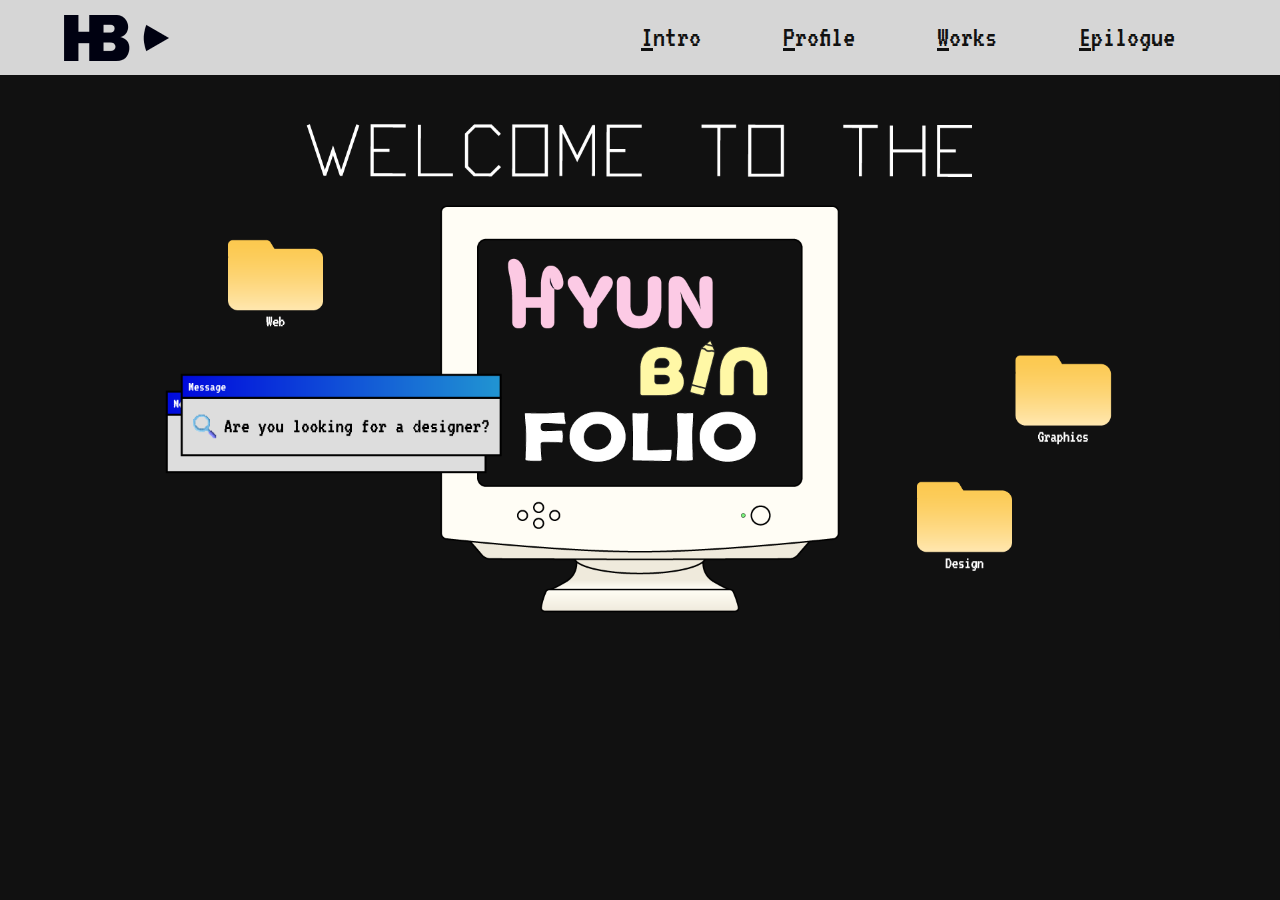
==== index.html @ ab3fcd79 "Add files via upload" ====
<!DOCTYPE html>
<html lang="ko">

<head>
    <meta charset="UTF-8">
    <meta name="viewport" content="width=device-width, initial-scale=1.0">
    <title>Lee Hyun-bin Portfolio</title>

    <!-- 파비콘 -->

    <!-- 부트스트랩 -->
    <link rel="stylesheet" href="https://cdn.jsdelivr.net/npm/bootstrap-icons@1.11.3/font/bootstrap-icons.min.css">

    <!-- 폰트 -->
    <link rel="preconnect" href="https://fonts.googleapis.com">
    <link rel="preconnect" href="https://fonts.gstatic.com" crossorigin>
    <link href="https://fonts.googleapis.com/css2?family=Noto+Sans+KR:wght@100..900&family=VT323&display=swap"
        rel="stylesheet">

    <!-- css -->
    <link rel="stylesheet" href="css/reset.css">
    <link rel="stylesheet" href="css/main.css">

    <!-- js -->
    <script src="js/jquery-3.7.1.min.js"></script>
    <script src="js/main.js"></script>

</head>

<body id="page-top" class="index">

    <header id="header">

        <div class="inner">

            <h1><a href="index.html"><img src="img/hb_logo.png" alt="로고"></a></h1>

            <nav>
                <ul class="gnb">
                    <li><a href="#page-top"><span>I</span>ntro</a></li>
                    <li><a href="#Profile"><span>P</span>rofile</a></li>
                    <li><a href="#Works"><span>W</span>orks</a></li>
                    <li><a href="#Epilogue"><span>E</span>pilogue</a></li>
                    <li class="mgnb_button"><i class="bi bi-list"></i></li>
                </ul>
            </nav>
        </div><!-- inner -->

        <div class="mgnb_wrap">
            <ul class="mgnb">
                <li><a href="#page-top"><span>I</span>ntro</a></li>
                <li><a href="#Profile"><span>P</span>rofile</a></li>
                <li><a href="#Works"><span>W</span>orks</a></li>
                <li><a href="#Epilogue"><span>E</span>pilogue</a></li>
            </ul>
        </div>



    </header>

    <div id="intro">
        <img src="img/intro.png" alt="인트로 이미지">
    </div>


</body>

</html>
---- css/main.css ----
@charset "utf-8";

body{font-family: 'VT323','Noto Sans KR', monospace; color: #fff; line-height: 1.5; font-size: 1.6rem; overflow-x: hidden; background: #111;}

/* header */
#header{ position: fixed; left: 0; top: 0; z-index: 2; width: 100%;  background:#d6d6d6;   }
#header .inner{display: flex; justify-content: space-between; align-items: center; position: relative;  padding: 0 5%; max-width: 100%; height: 75px; }

#header h1 img{display: block;}
#header .gnb {display: flex; z-index: 100;}
#header .gnb > li{position: relative;}
#header .gnb > li > a{display: block; padding: 7px 40px; color: #111; font-size: 3rem;border: 1px solid #d6d6d6; }

#header .gnb > li > a span{text-decoration: underline;}

#header .gnb > li > a:hover {background: #dedede; border-top: 1px solid #111; border-left: 1px solid #111; border-bottom: 1px solid #fff; border-right: 1px solid #fff;}


#header .gnb .mgnb_button {display: none; cursor: pointer; font-size: 3.5rem; margin-top: 5px; color: #111;}

/* mgnb */
#header .mgnb {padding: 13px 5%; border-top: 1px solid #111;}

#header .mgnb li a {display: block; color: #111; padding: 3px 15px; font-size: 2.5rem; border: 1px solid #d6d6d6;}

#header .mgnb li a span{text-decoration: underline;}

#header .mgnb li a:hover{background: #dedede; border-top: 1px solid #111; border-left: 1px solid #111; border-bottom: 1px solid #fff; border-right: 1px solid #fff;}
/* intro */
#intro img {width: 100%; display: block; padding-top: 75px;}


@media(max-width:768px){
    #header .inner{height: 55px;}
    #header h1 img{width: 70%;}
    #header .gnb > .mgnb_button {display: block;}
    #header .gnb li:not(.mgnb_button) {display: none;}



    #intro img { padding-top: 55px;}
 }
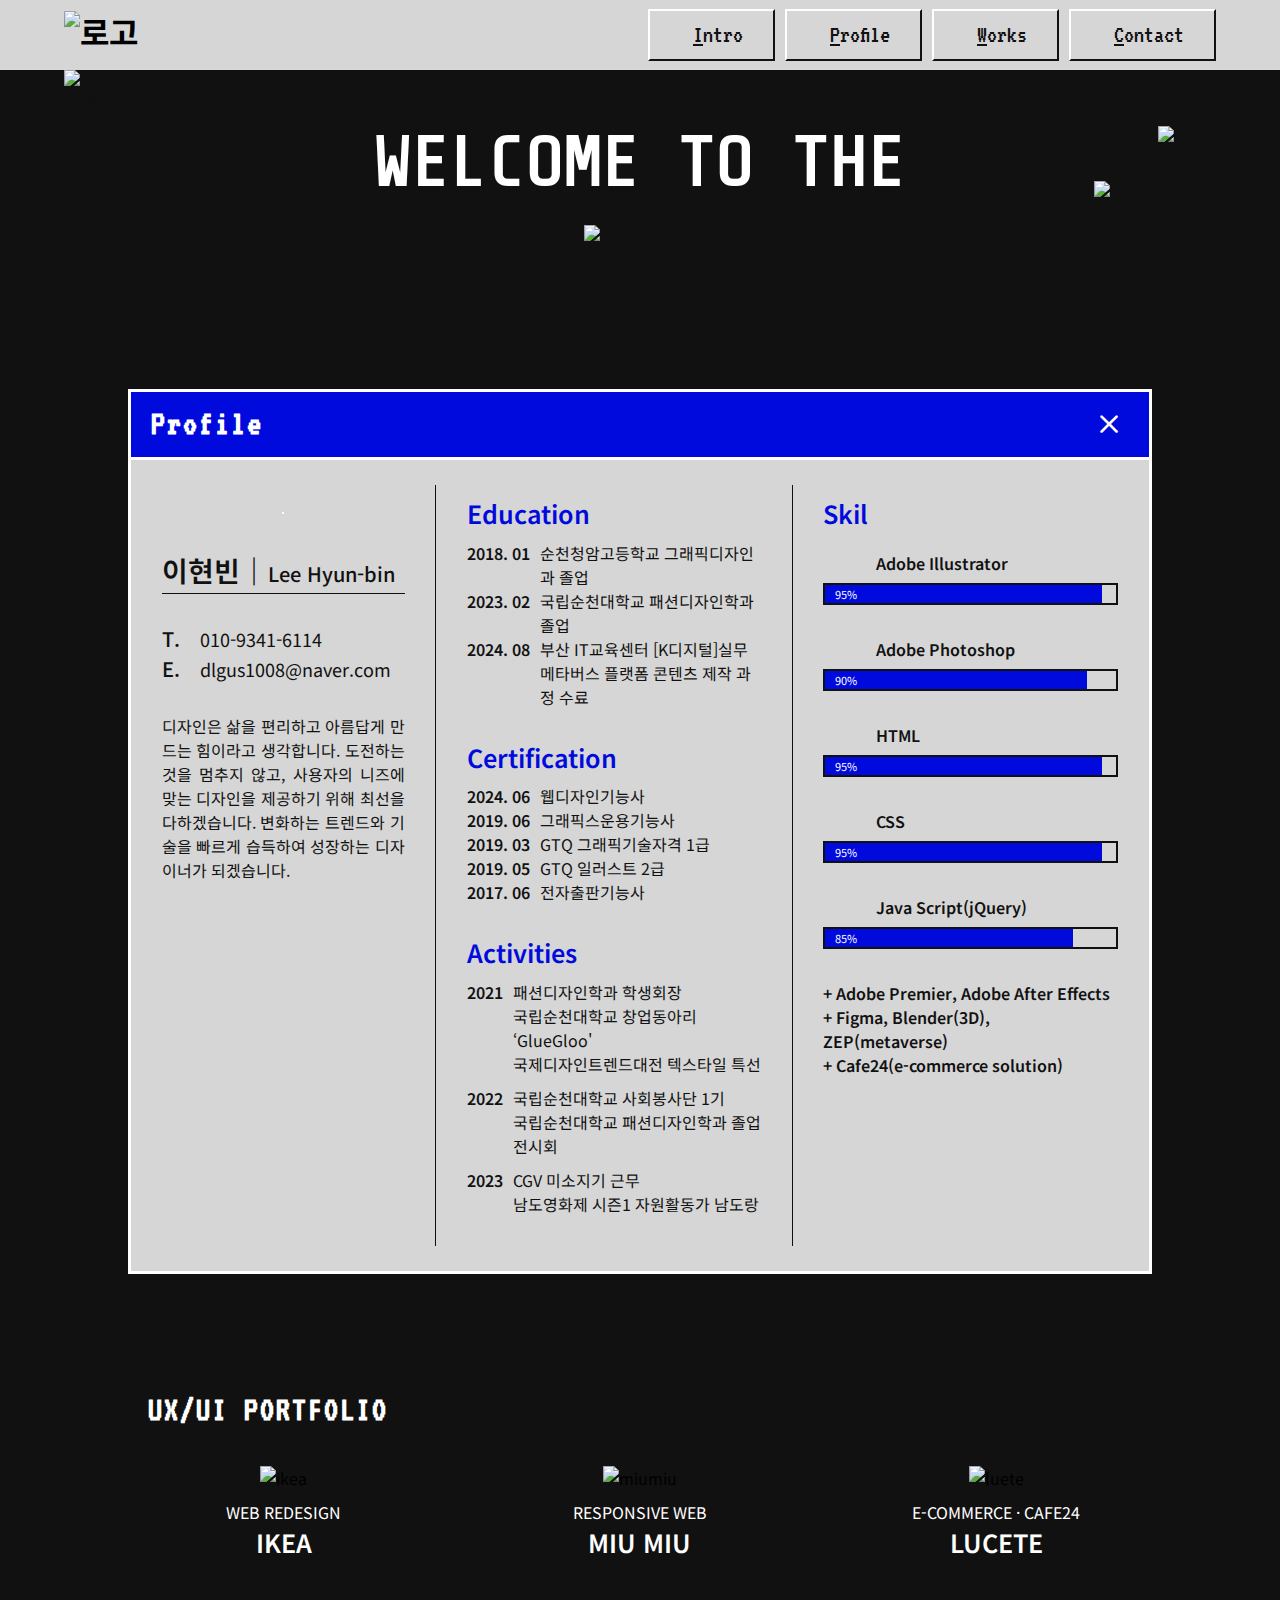
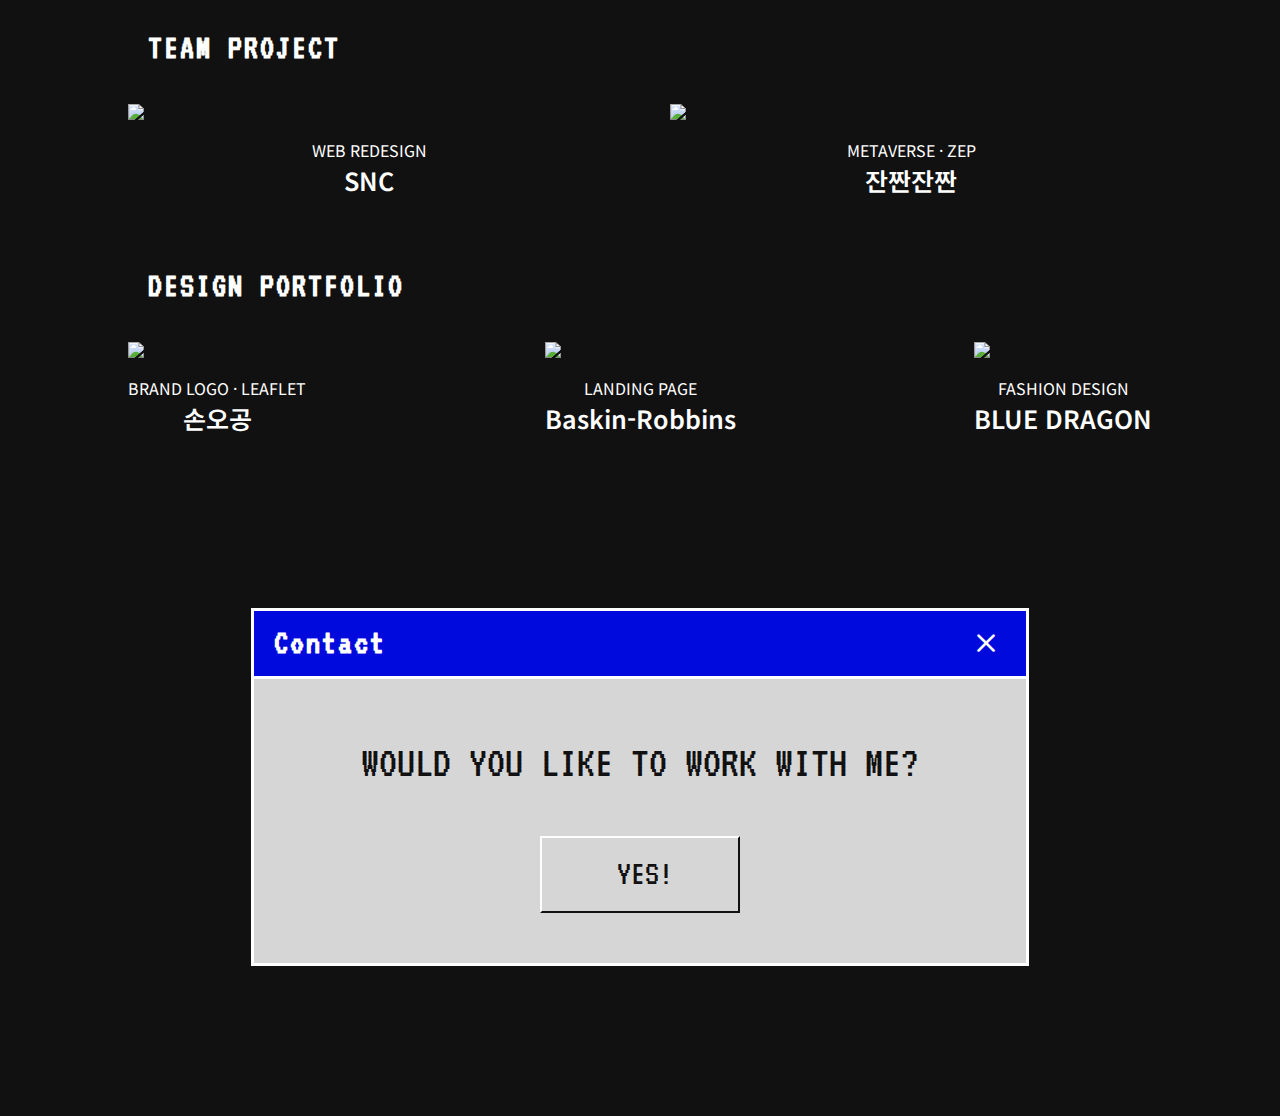
==== commit d78a3d4e: "Add files via upload" ====
--- a/index.html
+++ b/index.html
@@ -6,7 +6,9 @@
     <meta name="viewport" content="width=device-width, initial-scale=1.0">
     <title>Lee Hyun-bin Portfolio</title>
 
+
     <!-- 파비콘 -->
+    <link rel="shortcut icon" href="img/favicon.ico" type="image/x-icon">
 
     <!-- 부트스트랩 -->
     <link rel="stylesheet" href="https://cdn.jsdelivr.net/npm/bootstrap-icons@1.11.3/font/bootstrap-icons.min.css">
@@ -16,6 +18,13 @@
     <link rel="preconnect" href="https://fonts.gstatic.com" crossorigin>
     <link href="https://fonts.googleapis.com/css2?family=Noto+Sans+KR:wght@100..900&family=VT323&display=swap"
         rel="stylesheet">
+    <link rel="preconnect" href="https://fonts.googleapis.com">
+    <link rel="preconnect" href="https://fonts.gstatic.com" crossorigin>
+    <link href="https://fonts.googleapis.com/css2?family=Share+Tech+Mono&display=swap" rel="stylesheet">
+
+    <!-- aos -->
+    <link rel="stylesheet" href="https://unpkg.com/aos@next/dist/aos.css">
+
 
     <!-- css -->
     <link rel="stylesheet" href="css/reset.css">
@@ -31,16 +40,16 @@
 
     <header id="header">
 
-        <div class="inner">
+        <div class="header_inner">
 
             <h1><a href="index.html"><img src="img/hb_logo.png" alt="로고"></a></h1>
 
             <nav>
                 <ul class="gnb">
-                    <li><a href="#page-top"><span>I</span>ntro</a></li>
-                    <li><a href="#Profile"><span>P</span>rofile</a></li>
-                    <li><a href="#Works"><span>W</span>orks</a></li>
-                    <li><a href="#Epilogue"><span>E</span>pilogue</a></li>
+                    <li><a href="#page-top"><img src="img/intro_icon.png" alt=""><span>I</span>ntro</a></li>
+                    <li><a href="#profile"><img src="img/profile_icon.png" alt=""><span>P</span>rofile</a></li>
+                    <li><a href="#works"><img src="img/work_icon.png" alt=""><span>W</span>orks</a></li>
+                    <li><a href="#epilogue"><img src="img/epilogue_icon.png" alt=""><span>C</span>ontact</a></li>
                     <li class="mgnb_button"><i class="bi bi-list"></i></li>
                 </ul>
             </nav>
@@ -48,22 +57,559 @@
 
         <div class="mgnb_wrap">
             <ul class="mgnb">
-                <li><a href="#page-top"><span>I</span>ntro</a></li>
-                <li><a href="#Profile"><span>P</span>rofile</a></li>
-                <li><a href="#Works"><span>W</span>orks</a></li>
-                <li><a href="#Epilogue"><span>E</span>pilogue</a></li>
+                <li><a href="#page-top"><img src="img/intro_icon.png" alt=""><span>I</span>ntro</a></li>
+                <li><a href="#profile"><img src="img/profile_icon.png" alt=""><span>P</span>rofile</a></li>
+                <li><a href="#works"><img src="img/work_icon.png" alt=""><span>W</span>orks</a></li>
+                <li><a href="#epilogue"><img src="img/epilogue_icon.png" alt=""><span>C</span>ontact</a></li>
             </ul>
         </div>
 
 
 
     </header>
-
-    <div id="intro">
-        <img src="img/intro.png" alt="인트로 이미지">
-    </div>
-
-
+    <main id="main">
+
+
+        <section id="intro">
+            <h2 data-aos="fade-zoom-in" data-aos-easing="ease-in-out" data-aos-delay="400" data-aos-duration="2000">
+                WELCOME TO THE</h2>
+
+            <div class="folder1">
+                <img src="img/folder1.png" alt="folder1">
+            </div>
+
+            <div class="folder2">
+                <img src="img/folder2.png" alt="folder2">
+            </div>
+
+            <div class="folder3">
+                <img src="img/folder3.png" alt="folder3">
+            </div>
+
+
+
+            <div class="computer_wrap">
+                <img src="img/intro.png" alt="인트로 이미지" class="computer">
+
+                <div class="message">
+                    <img src="img/message.png" alt="">
+                    <p class="message_txt"></p>
+                </div>
+
+            </div><br>
+
+            <div class="message2">
+                <img src="img/message2.png" alt="">
+
+                <p class="message2_txt"></p>
+            </div>
+
+        </section><!-- intro -->
+
+
+        <section id="profile">
+
+            <div class="inner">
+
+                <div class="profile_tit">
+                    <h3>Profile</h3>
+                    <p><i class="bi bi-x"></i></p>
+                </div><!-- profile_tit -->
+
+
+                <div class="profile_txt">
+                    <div class="txt1">
+                        <div class="me">
+                            <img src="img/me.png" alt="">
+                        </div>
+
+                        <p class="name">이현빈｜<span>Lee Hyun-bin</span></p>
+
+                        <dl>
+                            <dt>T.</dt>
+                            <dd>010-9341-6114</dd>
+                        </dl>
+                        <dl>
+                            <dt>E.</dt>
+                            <dd>dlgus1008@naver.com</dd>
+                        </dl>
+
+                        <p class="plan">
+                            디자인은 삶을 편리하고 아름답게 만드는 힘이라고 생각합니다.
+
+                            도전하는 것을 멈추지 않고, 사용자의 니즈에 맞는 디자인을 제공하기 위해 최선을 다하겠습니다.
+
+                            변화하는 트렌드와 기술을 빠르게 습득하여 성장하는 디자이너가 되겠습니다.
+
+                        </p>
+                    </div><!-- txt1 -->
+
+
+                    <div class="txt2">
+
+                        <h4>Education</h4>
+                        <ul>
+                            <li>
+                                <dl>
+                                    <dt>2018. 01</dt>
+                                    <dd>순천청암고등학교 그래픽디자인과 졸업</dd>
+                                </dl>
+                            </li>
+
+                            <li>
+                                <dl>
+                                    <dt>2023. 02</dt>
+                                    <dd>국립순천대학교 패션디자인학과 졸업</dd>
+                                </dl>
+                            </li>
+
+                            <li>
+                                <dl>
+                                    <dt>2024. 08</dt>
+                                    <dd>부산 IT교육센터 [K디지털]실무 메타버스 플랫폼
+                                        콘텐츠 제작 과정 수료</dd>
+                                </dl>
+                            </li>
+
+
+                        </ul>
+
+
+                        <h4>Certification</h4>
+                        <ul>
+
+                            <li>
+                                <dl>
+                                    <dt>2024. 06</dt>
+                                    <dd>웹디자인기능사</dd>
+                                </dl>
+                            </li>
+
+                            <li>
+                                <dl>
+                                    <dt>2019. 06</dt>
+                                    <dd>그래픽스운용기능사</dd>
+                                </dl>
+                            </li>
+
+                            <li>
+                                <dl>
+                                    <dt>2019. 03</dt>
+                                    <dd>GTQ 그래픽기술자격 1급</dd>
+                                </dl>
+                            </li>
+
+                            <li>
+                                <dl>
+                                    <dt>2019. 05</dt>
+                                    <dd>GTQ 일러스트 2급</dd>
+                                </dl>
+                            </li>
+
+                            <li>
+                                <dl>
+                                    <dt>2017. 06</dt>
+                                    <dd>전자출판기능사</dd>
+                                </dl>
+                            </li>
+                        </ul>
+
+
+
+                        <h4>Activities</h4>
+                        <ul class="activities">
+                            <li>
+                                <dl>
+                                    <dt>2021</dt>
+                                    <dd>패션디자인학과 학생회장<br>
+                                        국립순천대학교 창업동아리 ‘GlueGloo'<br>
+                                        국제디자인트렌드대전 텍스타일 특선</dd>
+                                </dl>
+                            </li>
+                            <li>
+                                <dl>
+                                    <dt>2022</dt>
+                                    <dd>국립순천대학교 사회봉사단 1기<br>
+                                        국립순천대학교 패션디자인학과 졸업전시회</dd>
+                                </dl>
+                            </li>
+
+                            <li>
+                                <dl>
+                                    <dt>2023</dt>
+                                    <dd>CGV 미소지기 근무<br>
+                                        남도영화제 시즌1 자원활동가 남도랑</dd>
+                                </dl>
+                            </li>
+                        </ul>
+
+
+
+                    </div><!-- txt2 -->
+
+
+
+                    <div class="txt3">
+                        <div class="line"></div>
+                        <h4>Skil</h4>
+
+                        <ul class="skil_list">
+                            <li>
+                                <div class="skil_img"><img src="img/ai.png" alt=""></div>
+                                <p class="skil_name2">Adobe Illustrator</p>
+                                <div class="skil_txt">
+                                    <p class="skil_name">Adobe Illustrator</p>
+                                    <div class="skilbar">
+                                        <div class="ai"></div>
+                                        <p class="percent">95%</p>
+                                    </div>
+                                </div>
+                            </li>
+
+                            <li>
+                                <div class="skil_img"><img src="img/ps.png" alt=""></div>
+                                <p class="skil_name2">Adobe Photoshop</p>
+                                <div class="skil_txt">
+                                    <p class="skil_name">Adobe Photoshop</p>
+                                    <div class="skilbar">
+                                        <div class="ps"></div>
+                                        <p class="percent">90%</p>
+                                    </div>
+                                </div>
+                            </li>
+
+                            <li>
+                                <div class="skil_img"><img src="img/html.png" alt=""></div>
+                                <p class="skil_name2">HTML</p>
+                                <div class="skil_txt">
+                                    <p class="skil_name">HTML</p>
+                                    <div class="skilbar">
+                                        <div class="html"></div>
+                                        <p class="percent">95%</p>
+                                    </div>
+                                </div>
+                            </li>
+
+                            <li>
+                                <div class="skil_img"><img src="img/css.png" alt=""></div>
+                                <p class="skil_name2">CSS</p>
+                                <div class="skil_txt">
+                                    <p class="skil_name">CSS</p>
+                                    <div class="skilbar">
+                                        <div class="html"></div>
+                                        <p class="percent">95%</p>
+                                    </div>
+                                </div>
+                            </li>
+
+
+                            <li>
+                                <div class="skil_img"><img src="img/js.png" alt=""></div>
+                                <p class="skil_name2">Java Script(jQuery)</p>
+                                <div class="skil_txt">
+                                    <p class="skil_name">Java Script(jQuery)</p>
+                                    <div class="skilbar">
+                                        <div class="js"></div>
+                                        <p class="percent">85%</p>
+                                    </div>
+                                </div>
+                            </li>
+
+
+                            <li>
+                                <p class="plus">
+                                    <span>Adobe Illustrator, Adobe Photoshop,<br>
+                                        HTML, CSS, Java Script(jQuery)<br> <br></span>
+                                    + Adobe Premier, Adobe After Effects<br>
+                                    + Figma, Blender(3D), ZEP(metaverse)<br>
+                                    + Cafe24(e-commerce solution)
+                                </p>
+                            </li>
+                        </ul>
+
+
+                    </div><!-- txt3 -->
+
+                </div><!-- profile_txt -->
+
+            </div><!-- inner -->
+        </section><!-- profile -->
+
+
+        <section id="works">
+            <div class="inner">
+
+                <div class="uxui">
+                    <h3>UX/UI PORTFOLIO</h3>
+
+                    <ul class="uxui_list">
+                        <li>
+                            <a href="project/1_ikea.html" target="_blank">
+                                <div class="uxui_img">
+                                    <img src="img/ikea.png" alt="ikea">
+                                    <img src="img/portfolio_folder.png" alt="">
+                                </div>
+                                <dl>
+                                    <dt>WEB REDESIGN</dt>
+                                    <dd>IKEA</dd>
+                                </dl>
+
+                            </a>
+                        </li>
+
+                        <li>
+                            <a href="project/2_miumiu.html" target="_blank">
+                                <div class="uxui_img">
+                                    <img src="img/miu.png" alt="miumiu">
+                                    <img src="img/portfolio_folder.png" alt="">
+                                </div>
+                                <dl>
+                                    <dt>RESPONSIVE WEB</dt>
+                                    <dd>MIU MIU</dd>
+                                </dl>
+                            </a>
+                        </li>
+
+                        <li>
+                            <a href="project/3_lucete.html" target="_blank">
+                                <div class="uxui_img">
+                                    <img src="img/lucete.jpg" alt="luete">
+                                    <img src="img/portfolio_folder.png" alt="">
+                                </div>
+                                <dl>
+                                    <dt>E-COMMERCE · CAFE24</dt>
+                                    <dd>LUCETE</dd>
+                                </dl>
+                            </a>
+                        </li>
+                    </ul>
+                </div><!-- uxui -->
+
+
+                <div class="team">
+                    <h3>TEAM PROJECT</h3>
+
+                    <ul class="team_list">
+                        <li>
+
+                            <div class="team_click">
+                                <div class="team_img">
+                                    <img src="img/snc.png" alt="snc">
+                                </div>
+
+                                <div class="more_buttom">
+                                    <div class="report">
+                                        <a href="https://drive.google.com/file/d/1PEjpzj7XJBmrMvC-k7YLh_6dAgt8XU5F/view?usp=sharing"
+                                            target="_blank">
+                                            <img src="img/report_icon.png" alt="">
+                                            <p>REPORT</p>
+                                        </a>
+                                    </div>
+
+                                    <div class="web_go">
+                                        <a href="https://lee-hyunbin.github.io/SNC/" target="_blank">
+                                            <img src="img/web_icon.png" alt="">
+                                            <p>WEB</p>
+                                        </a>
+                                    </div>
+                                </div>
+                            </div>
+
+                            <dl>
+                                <dt>WEB REDESIGN</dt>
+                                <dd>SNC</dd>
+                            </dl>
+                        </li>
+
+                        <li>
+
+                            <div class="team_click">
+                                <div class="team_img">
+                                    <img src="img/janjjan.png" alt="snc">
+                                </div>
+
+                                <div class="more_buttom">
+                                    <div class="report">
+                                        <a href="https://drive.google.com/file/d/1YO70VsbnQeE2rVAqH4bygRv4UjJDYW0b/view?usp=sharing"
+                                            target="_blank">
+                                            <img src="img/report_icon.png" alt="">
+                                            <p>REPORT</p>
+                                        </a>
+                                    </div>
+
+                                    <div class="web_go">
+                                        <a href="https://zep.us/play/2p7WP5" target="_blank">
+                                            <img src="img/web_icon.png" alt="">
+                                            <p>ZEB</p>
+                                        </a>
+                                    </div>
+                                </div>
+                            </div>
+                            <dl>
+                                <dt>METAVERSE · ZEP</dt>
+                                <dd>잔짠잔짠</dd>
+                            </dl>
+                        </li>
+                    </ul>
+
+                </div><!-- team -->
+
+
+                <div class="design">
+                    <h3>DESIGN PORTFOLIO</h3>
+
+                    <ul class="design_list">
+                        <li class="design_son">
+                            <div class="design_img">
+                                <img src="img/son.png" alt="son">
+                            </div>
+                            <dl>
+                                <dt>BRAND LOGO · LEAFLET</dt>
+                                <dd>손오공</dd>
+                            </dl>
+                        </li>
+
+                        <li class="design_br">
+                            <div class="design_img">
+                                <img src="img/br.png" alt="BR">
+                            </div>
+                            <dl>
+                                <dt>LANDING PAGE</dt>
+                                <dd>Baskin-Robbins</dd>
+                            </dl>
+                        </li>
+
+                        <li class="design_dragon">
+                            <div class="design_img">
+                                <img src="img/dragon.png" alt="dragon">
+                            </div>
+                            <dl>
+                                <dt>FASHION DESIGN</dt>
+                                <dd>BLUE DRAGON</dd>
+                            </dl>
+                        </li>
+                    </ul>
+
+                </div><!-- design -->
+
+            </div><!-- inner -->
+        </section><!-- works -->
+
+        <section id="epilogue">
+            <div class="inner">
+
+
+                <div class="epilogue_tit">
+                    <h3>Contact</h3>
+                    <p><i class="bi bi-x"></i></p>
+                </div><!-- epilogue_tit -->
+
+                <div class="epilogue_txt">
+                    <p>WOULD YOU LIKE TO WORK WITH ME?</p>
+
+                    <div class="button">
+                        <img src="img/smile_icon.png" alt="">
+                        <p>YES!</p>
+                    </div>
+                </div>
+
+
+                <div class="contact_tit">
+                    <h3>Contact</h3>
+                    <p><i class="bi bi-x"></i></p>
+                </div>
+
+                <div class="contact_txt">
+                    <p>I’LL BE WAITING FOR YOUR GREAT NEWS!</p>
+
+                    <div class="contact_list">
+                        <div class="call">
+                            <img src="img/call_icon.png" alt="">
+                            <p>010.9341.6114</p>
+                        </div>
+
+                        <div class="email">
+                            <img src="img/letter_icon.png" alt="">
+                            <p>dlgus1008@naver.com</p>
+                        </div>
+                    </div>
+
+
+
+                </div><!-- inner -->
+        </section><!-- epilogue -->
+
+
+
+        <!-- modal -->
+
+        <div class="modal modal_son">
+            <div class="close_button">
+                <i class="bi bi-x"></i>
+                <p>close</p>
+            </div>
+
+            <div class="modal_content">
+                <img src="img/son_guide.jpg" alt="손오공 가이드">
+            </div>
+
+            <div class="close_button">
+                <i class="bi bi-x"></i>
+                <p>close</p>
+            </div>
+        </div><!-- modal_son -->
+
+
+        <div class="modal modal_br">
+            <div class="close_button">
+                <i class="bi bi-x"></i>
+                <p>close</p>
+            </div>
+
+            <div class="modal_content">
+                <img src="img/br_landing.jpg" alt="배스킨라빈스 랜딩페이지">
+            </div>
+
+            <div class="close_button">
+                <i class="bi bi-x"></i>
+                <p>close</p>
+            </div>
+        </div><!-- modal_br -->
+
+        <div class="modal modal_dragon">
+            <div class="close_button">
+                <i class="bi bi-x"></i>
+                <p>close</p>
+            </div>
+
+            <div class="modal_content">
+                <img src="img/dragon_guide.png" alt="블루드래곤">
+            </div>
+
+            <div class="close_button">
+                <i class="bi bi-x"></i>
+                <p>close</p>
+            </div>
+        </div><!-- modal_dragon -->
+
+
+
+
+    </main>
+
+
+
+
+
+
+
+
+
+    <!-- aos -->
+    <script src="https://unpkg.com/aos@next/dist/aos.js"></script>
+    <script>
+        AOS.init();
+    </script>
 </body>
 
 </html>--- a/css/main.css
+++ b/css/main.css
@@ -1,42 +1,484 @@
 @charset "utf-8";
 
-body{font-family: 'VT323','Noto Sans KR', monospace; color: #fff; line-height: 1.5; font-size: 1.6rem; overflow-x: hidden; background: #111;}
+body{font-family: 'VT323','Noto Sans KR','Share Tech Mono', monospace; color: #111; line-height: 1.5; font-size: 1.6rem; overflow-x: hidden; background: #111;  cursor: url('../img/cusor.png'), auto; cursor:  url('../img/cusor.png'), auto;}
+
+body.modal-open {overflow: hidden;}
+
+a, #works .team_list li, #works .design_list li, .button, .close_button {
+  cursor:  url('../img/pointer.png'), pointer;
+}
+@media(max-width:768px){
+  body{cursor: auto;}
+  a, #works .team_list li, #works .design_list li, .button, .close_button {
+    cursor:  pointer;
+  }
+}
+
 
 /* header */
 #header{ position: fixed; left: 0; top: 0; z-index: 2; width: 100%;  background:#d6d6d6;   }
-#header .inner{display: flex; justify-content: space-between; align-items: center; position: relative;  padding: 0 5%; max-width: 100%; height: 75px; }
+#header .header_inner{display: flex; justify-content: space-between; align-items: center; position: relative;  padding: 0 5%; max-width: 100%; height: 70px; }
 
 #header h1 img{display: block;}
-#header .gnb {display: flex; z-index: 100;}
+#header .gnb {display: flex; gap: 10px; z-index: 100;}
 #header .gnb > li{position: relative;}
-#header .gnb > li > a{display: block; padding: 7px 40px; color: #111; font-size: 3rem;border: 1px solid #d6d6d6; }
+#header .gnb > li > a{display: block; padding: 5px 30px; color: #111; font-size: 2.5rem;border-bottom: 2px solid #111; border-right: 2px solid #111; border-top: 2px solid #fff; border-left: 2px solid #fff; display: flex; align-items: center; transition: all 0.5s;}
+
+#header .gnb > li > a img{padding-right: 13px;}
 
 #header .gnb > li > a span{text-decoration: underline;}
 
-#header .gnb > li > a:hover {background: #dedede; border-top: 1px solid #111; border-left: 1px solid #111; border-bottom: 1px solid #fff; border-right: 1px solid #fff;}
-
-
-#header .gnb .mgnb_button {display: none; cursor: pointer; font-size: 3.5rem; margin-top: 5px; color: #111;}
+#header .gnb > li > a:hover {background: #dedede; border-top: 2px solid #111; border-left: 2px solid #111; border-bottom: 2px solid #fff; border-right: 2px solid #fff;}
+
+
+#header .gnb .mgnb_button {display: none; font-size: 3.5rem; margin-top: 5px; color: #111; cursor: pointer;}
 
 /* mgnb */
-#header .mgnb {padding: 13px 5%; border-top: 1px solid #111;}
-
-#header .mgnb li a {display: block; color: #111; padding: 3px 15px; font-size: 2.5rem; border: 1px solid #d6d6d6;}
-
+#header .mgnb_wrap{display: none;}
+#header .mgnb {padding: 10px 5%; border-top: 1px solid #111; }
+#header .mgnb li{margin: 8px 0;}
+#header .mgnb li a {display: block; color: #111; padding: 8px 15px; font-size: 2.5rem; border-bottom: 2px solid #111; border-right: 2px solid #111; border-top: 2px solid #fff; border-left: 2px solid #fff;  display: flex; align-items: center; transition: all 0.5s;}
+#header .mgnb  li  a img{padding-right: 15px;}
 #header .mgnb li a span{text-decoration: underline;}
 
-#header .mgnb li a:hover{background: #dedede; border-top: 1px solid #111; border-left: 1px solid #111; border-bottom: 1px solid #fff; border-right: 1px solid #fff;}
+#header .mgnb li a:hover{background: #dedede; border-top: 2px solid #111; border-left:  2px solid #111; border-bottom:  2px solid #fff; border-right:  2px solid #fff;}
+
+
 /* intro */
-#intro img {width: 100%; display: block; padding-top: 75px;}
-
+#intro{padding: 70px 0 30px; text-align: center; position: relative; }
+#intro h2 {font-size: 7rem; font-family: 'Share Tech Mono'; padding: 40px 0 10px; color: #fff;}
+
+
+
+@keyframes jump {
+    0% {
+        transform: translateY(0px);
+      }
+      50% {
+        transform: translateY(15px);
+      }
+      100% {
+        transform: translateY(0px);}
+}
+
+#intro .folder1{ position: absolute; top: 25%; left: 8%;  animation: jump 2s infinite  ease-in-out;}
+#intro .folder1 img {display: block; width: 100%; }
+
+#intro .folder2{ position: absolute; top: 45%; right: 8%; animation: jump 2s 0.5s infinite  ease-in-out;}
+#intro .folder2 img {display: block; width: 100%; }
+
+#intro .folder3{ position: absolute; top:65%; right: 15%; animation: jump 2s 0.5s infinite  ease-in-out;}
+#intro .folder3 img {display: block; width: 100%; }
+
+
+#intro .computer_wrap{position: relative; display: inline-block;}
+#intro .computer{ max-width: 100%; }
+#intro .message{ position: absolute; top:35%; left: -70%;}
+#intro .message img {display: block; width: 100%; }
+
+#intro .message_txt{position: absolute; top: 60px; left: 110px; color: #111; font-size: 3rem; }
+
+#intro .message2{ position:relative;  display:none; padding: 35px 0 0; }
+#intro .message2 img { max-width: 100%; width: 90%;}
+
+#intro .message2_txt{position: absolute; top:90px; left: 110px; color: #111; font-size: 2.8rem; }
+
+
+@media(max-width:1500px){
+  #intro .message{ left: -60%;}
+  #intro .message img { width: 90%; }
+  #intro .message_txt{ top: 54px; left: 100px;  font-size: 2.8rem; }
+}
+
+@media(max-width:1400px){
+  #intro .message{  left: -55%;}
+  #intro .message img { width: 85%; }
+  #intro .message_txt{  font-size: 2.5rem; }
+
+
+  #intro .folder1 img, #intro .folder2 img,#intro .folder3 img{width: 90%;}
+  #intro .folder1{ left: 5%; }
+  #intro .folder2{ right: 5%; }
+  #intro .folder3{ right: 10%; }
+
+}
+@media(max-width:1300px){
+  #intro .message{  left: -48%;}
+  #intro .message img { width: 78%; }
+  #intro .message_txt{ top: 50px; left: 80px;  }
+}
+
+@media(max-width:1200px){
+   #header .header_inner{padding: 0 3%;}
+   #header .gnb {gap: 5px;}
+   #header .gnb > li > a{padding: 5px 15px;}
+
+
+   #intro h2{font-size: 6rem; padding: 25px 0 10px;}
+
+   #intro .folder1 img, #intro .folder2 img,#intro .folder3 img{width: 80%;}
+   #intro .folder1{ left: 3%; }
+   #intro .folder2,   #intro .folder3{ right: 1%; }
+
+   #intro .message{display: none;}
+   #intro .message2{display: inline-block;}
+
+ }
+
+ @media(max-width:950px){
+    #intro .folder1,#intro .folder2, #intro .folder3 { display: none;}
+ 
+  }
 
 @media(max-width:768px){
-    #header .inner{height: 55px;}
+    #header .header_inner{height: 55px;}
     #header h1 img{width: 70%;}
     #header .gnb > .mgnb_button {display: block;}
     #header .gnb li:not(.mgnb_button) {display: none;}
 
-
-
-    #intro img { padding-top: 55px;}
- }+    #header .mgnb_wrap{display: block;}
+    #intro{padding-top: 55px;}
+    #intro h2{font-size: 4.5rem; padding: 20px 0 10px;}
+    #intro  .computer{ padding: 0 60px;}
+
+
+    #intro .message2{  padding: 30px 0 0; }
+#intro .message2 img { width: 80%;}
+
+#intro .message2_txt{ top:56%; left: 25%; color: #111; font-size: 2rem; }
+     }
+
+
+
+
+section:not(#intro) {padding-top: 110px;}
+section .inner{padding: 0 10%;}
+h3{color: #fff;font-size: 3.5rem; letter-spacing: 2px; padding-left: 20px; }
+@media(max-width:1200px){
+
+  section:not(#intro) {padding:70px 0 0 ;}
+  section .inner{padding: 0 6%;}
+  h3{font-size: 3.3rem;}
+}
+@media(max-width:768px){
+
+  section:not(#intro) {padding:40px 0 0 ;}
+ h3{font-size: 3rem;}
+}
+
+
+     /* profile */
+  
+     #profile .profile_tit{background: #000ADD; border: 3px solid #fff; color: #fff; display: flex; justify-content: space-between; align-items: center; }
+
+     
+     #profile .profile_tit p{font-size: 4rem; margin-top: 5px; padding-right: 20px;}
+
+
+     #profile .profile_txt{background: #d6d6d6; border: 3px solid #fff; border-top: none; font-family: 'Noto Sans KR';  display: flex;  padding: 25px 0;  flex-wrap: wrap;} 
+
+     #profile .profile_txt .txt1, #profile .profile_txt .txt2, #profile .profile_txt .txt3{width: calc(100% / 3); padding: 10px 3% 0;}
+
+     /* txt1 */
+     #profile .profile_txt .txt1, .txt2 {border-right: 1px solid #111;}
+     #profile .profile_txt .txt1 .me{ text-align: center;}
+     #profile .profile_txt .txt1 .me img{max-width: 100%; width: 60%; border: 1px solid #fff;}
+     #profile .profile_txt .txt1 .name{ border-bottom: 1px #111 solid; font-size: 2.8rem; font-weight: 600; margin: 30px 0; padding-bottom: 2px;}
+     #profile .profile_txt .txt1 .name span{font-size: 2.3rem; font-weight: 500; }
+
+
+     #profile .profile_txt .txt1 dl{display: flex; align-items: center;}
+     #profile .profile_txt .txt1 dl dt{font-size: 2rem; font-weight: 500; padding-right: 10px;}
+     #profile .profile_txt .txt1 dl dd{font-size: 1.8rem; }
+
+     #profile .profile_txt .txt1 .plan{padding: 30px 0; text-align: justify;}
+
+
+     #profile .profile_txt h4 {font-size: 2.5rem; color: #000ADD; font-weight: 600; padding-bottom: 8px; }
+     #profile .profile_txt ul {padding-bottom: 30px;}
+     #profile .profile_txt ul li span{font-weight: 600; padding-right: 10px;}
+
+     #profile .profile_txt dl{display: flex; gap: 10px;}
+     #profile .profile_txt dl dt{font-weight: 600; flex-shrink: 0;}
+   
+
+     #profile .profile_txt .activities li:not(:last-child){padding-bottom: 10px;}
+
+/* skil */ 
+ #profile .txt3 .line{display: none;}
+     #profile .txt3 .skil_list li {display: flex; align-items: end; gap: 5px;padding: 10px 0 20px;}
+     #profile .txt3 .skil_list li .skil_img{width: calc(18% - 5px); }
+     #profile .txt3 .skil_list li .skil_img img{max-width: 100%; display: block;}
+
+     #profile .txt3 .skil_list li .skil_name2{display: none;}
+
+     #profile .txt3 .skil_list li .skil_txt{width: calc(82% - 5px);  }
+     #profile .txt3 .skil_list li .skil_txt .skil_name {padding-bottom: 3px; font-weight: 600;}
+
+     #profile .txt3 .skil_list li .skil_txt .skilbar {width: 100%; border: 2px solid #111; height: 22px; position: relative; margin: 0 0 2px;}
+     #profile .txt3 .skil_list li .skil_txt .skilbar .percent {position: absolute; top: 50%; left: 10px; color: #fff; font-size: 1.1rem; transform: translateY(-50%); }
+
+
+     #profile .txt3 .skil_list li .skil_txt .skilbar .ai, .html, .css{width: 95%; height: 100%; background: #000ADD; } 
+     
+     #profile .txt3 .skil_list li .skil_txt .skilbar .ps{width: 90%; height: 100%; background: #000ADD; } 
+     #profile .txt3 .skil_list li .skil_txt .skilbar .js{width: 85%; height: 100%; background: #000ADD; } 
+
+     #profile .txt3 .skil_list li .plus {font-weight: 600;}
+     #profile .txt3 .skil_list li .plus > span {display: none;}
+
+     @media(max-width:1500px){
+      #profile .profile_txt .txt1 .name span{font-size: 2rem; }
+      #profile .profile_txt .txt1{width: 30%;}
+       #profile .profile_txt .txt2, #profile .profile_txt .txt3{width: calc((100% - 30%) / 2); }
+    
+       #profile .txt3 .skil_list li {flex-wrap: wrap; align-items: center; gap: 8px; padding: 10px 0 20px;}
+       #profile .txt3 .skil_list li .skil_name2{display: block; width: calc(82% - 8px); font-weight: 600; }
+
+       #profile .txt3 .skil_list li .skil_txt .skil_name {display: none;}
+       #profile .txt3 .skil_list li .skil_img{width: calc(18% - 8px); }
+       #profile .txt3 .skil_list li .skil_txt{width: 100%;  }
+    }
+
+     @media(max-width:1200px){
+      #profile .profile_txt {padding: 30px 0 0;}
+      #profile .profile_txt .txt1 .me img{width: 60%;}
+      #profile .inner{padding: 0 6%;}
+      #profile .profile_txt .txt1 {width: 50%;}
+      #profile .profile_txt .txt2 {border-right:none; width: 50%;}
+      #profile .profile_txt .txt3 {width: 100%; }
+      
+      #profile .txt3 .line{display: block; height: 1px; background: #111;margin: 3% 0;}
+      #profile .profile_txt .txt3 .skil_list {display: flex;  flex-wrap: wrap; }
+      #profile .profile_txt .txt3 .skil_list li {width: 50%;}
+
+      #profile .txt3 .skil_list li {flex-wrap: nowrap;   padding: 10px 40px 20px 0; align-items: start;}
+    
+       #profile .txt3 .skil_list li .skil_name2{display: none;}
+
+       #profile .txt3 .skil_list li .skil_txt .skil_name {display: block;}
+       #profile .txt3 .skil_list li .skil_img{width:17%; }
+       #profile .txt3 .skil_list li .skil_txt{width: 83%;   }
+       
+    }
+  
+    @media(max-width:768px){
+     
+      #profile .profile_txt{font-size: 1.5rem;}
+      #profile .profile_txt h4{font-size: 2.3rem;}
+      #profile .profile_txt .txt1 .me img{width: 50%;}
+      
+     #profile .profile_txt .txt1, #profile .profile_txt .txt2, #profile .profile_txt .txt3{width: 100%; padding: 0 5%;}
+      #profile .profile_txt .txt1 { border-right:none; }
+     
+      #profile .profile_txt .txt1 .name{  font-size: 2.5rem; }
+
+      #profile .txt3 .line{display:none;}
+
+      #profile .txt3 .skil_list li:not(:last-child) {flex-wrap: wrap; width: calc(100% / 5); text-align: center; justify-content: space-between; padding: 0; }
+      #profile .txt3 .skil_list li:last-child {flex-wrap: wrap; width: 100%; padding: 15px 0 0; display: block;}
+
+      #profile .txt3 .skil_list li .skil_name2{display: none; width: 100%;}
+   
+      #profile .txt3 .skil_list li .skil_img{width: 100%; }
+      #profile .txt3 .skil_list li .skil_img img{margin: 0 auto;}
+      #profile .txt3 .skil_list li .skil_txt  {display: none;}
+
+      #profile .txt3 .skil_list li .plus > span {display: block; text-align: center;}
+
+    }
+  
+
+    /* works */
+
+    #works h3{padding-bottom: 30px;}
+    #works ul {padding-bottom: 60px;}
+
+    #works .uxui_list{font-family:'Noto Sans KR'; display: flex; gap: 30px; justify-content: space-between;}
+    #works .uxui_list li{text-align: center; width: calc((100% / 3) - 30px); }
+    #works .uxui_list li a{display: block;}
+
+    #works .uxui_list li .uxui_img{position: relative;}
+    #works .uxui_list li .uxui_img img{max-width: 100%;  transition: all 0.5s;}
+    #works .uxui_list li .uxui_img img:nth-child(2){position: absolute; bottom: 0; left: 50%; transform: translateX(-50%);}
+
+    #works  dl {color: #fff; padding: 10px 0 0; font-family:'Noto Sans KR';}
+    #works  dl dd{font-size: 2.5rem ; font-weight: 600;}
+
+    #works .uxui_list li:hover img:nth-child(1){transform: translateY(-20px); transition: all 0.5s;}
+
+
+    #works .team_list {display: flex; gap: 30px;  justify-content: space-between; }
+    #works .team_list li{text-align: center; width: calc(50% - 30px); }
+    #works .team_list li .team_img{overflow: hidden; }
+    #works .team_list li .team_img img{max-width: 100%; transform: scale(1, 1);width: 100%; display: block; transition: all 0.5s; }
+
+    #works .team_list li:hover .team_img img{ transform: scale(1.2, 1.2); transition: all 0.5s;}
+
+
+    #works .team_list .team_click{position: relative;}
+
+    #works .team_list .more_buttom{position: absolute ; top: 50%; left: 50%;  transform: translate(-50%, -50%); display: flex; align-items: center; justify-content: center;  gap: 30px;}
+
+    #works .team_list .more_buttom .report ,  #works .team_list .more_buttom .web_go {width: 200px;}
+
+    #works .team_list .more_buttom .report a,  #works .team_list .more_buttom .web_go a{background: #d6d6d6; display: block; padding: 10px ; color: #111; font-size: 3.5rem; border-bottom: 2px solid #111; border-right: 2px solid #111; border-top: 2px solid #fff; border-left: 2px solid #fff; transition: all 0.5s; width: 100%; display: flex; align-items: center; justify-content: center;}
+    #works .team_list .more_buttom .report img,  #works .team_list .more_buttom .web_go img{padding-right: 10px;}
+
+    #works .team_list .more_buttom .report:hover a,  #works .team_list .more_buttom .web_go:hover a{background: #dedede;  border-top: 2px solid #111; border-left: 2px solid #111; border-bottom: 2px solid #fff; border-right: 2px solid #fff; transition: all 0.5s; }
+   
+    .team_list li.active .team_img img {filter: grayscale(90%) blur(5px);}
+
+    
+    #works .design_list {display: flex; gap: 40px;  justify-content: space-between; }
+    #works .design_list li{text-align: center; width: calc((100% / 3)- 40px); }
+    #works .design_list li .design_img{ overflow: hidden;}
+    #works .design_list li .design_img img{max-width: 100%; display: block; width: 100%; transform: scale(1,1);transition: all 0.5s }
+    #works .design_list li:hover .design_img img{max-width: 100%; display: block; transform: scale(1.2, 1.2); transition:all 0.5s ; }
+
+    @media(max-width:1700px){
+      #works .uxui_list li .uxui_img img:nth-child(1){width: 90%;}
+    }
+    @media(max-width:1200px){
+     
+
+      #works .team_list .more_buttom{ display: block;}
+
+      #works .team_list .more_buttom .report{padding-bottom: 20px;}
+      #works .team_list .more_buttom .report ,  #works .team_list .more_buttom .web_go { width: 200px;}
+
+      #works .team_list .more_buttom .report a,  #works .team_list .more_buttom .web_go a{ font-size: 3rem; padding: 5px ; line-height: 1.4;}
+    }
+
+   
+    @media(max-width:768px){
+
+      #works  dl dt{font-size: 1.4rem;}
+      #works  dl dd{font-size: 2.3rem ; }
+
+      #works ul {padding-bottom: 40px;}
+      #works .uxui_list{  gap: 40px ;flex-wrap: wrap;}
+      #works .uxui_list li{text-align: center; width: 100%;}
+
+      #works .uxui_list li .uxui_img img:nth-child(1){width: 60%;}
+      #works .uxui_list li .uxui_img img:nth-child(2){width: 70%;}
+      #works .uxui_list li:hover img:nth-child(1){transform: translateY(0); }
+
+      #works .team_list {gap: 40px; flex-wrap: wrap; }
+      #works .team_list li{width: 100%;}
+      #works .team_list li .team_img img{width: 80%; margin: 0 auto; }
+      #works .team_list li:hover .team_img img{ transform: scale(1, 1);}
+
+      #works .team_list .more_buttom .report ,  #works .team_list .more_buttom .web_go { width: 210px;}
+      #works .team_list .more_buttom .report{padding-bottom: 15px;}
+      #works .team_list .more_buttom .report a,  #works .team_list .more_buttom .web_go a{ font-size: 2.8rem;line-height: 1.5;}
+
+    #works .design_list { gap: 40px; flex-wrap: wrap; }
+    #works .design_list li{width: 100%;}
+
+
+    #works .design_list li .design_img{ overflow: hidden;}
+    #works .design_list li .design_img img{ width: 70%; margin: 0 auto; }
+    #works .design_list li:hover .design_img img{ transform: scale(1, 1);  }
+
+}
+  
+/* epliogue */
+#epilogue{margin-bottom: 150px;}
+
+
+
+#epilogue .epilogue_tit{ 
+  
+  background: #000ADD; border: 3px solid #fff; color: #fff; display: flex; justify-content: space-between; align-items: center; margin: 0 12%; }
+
+#epilogue .epilogue_tit p{font-size: 4rem; margin-top: 5px; padding-right: 20px;}
+
+#epilogue .epilogue_txt{background: #d6d6d6; border: 3px solid #fff; border-top: none;   padding: 50px 0;  text-align: center; margin: 0 12%; } 
+
+#epilogue .epilogue_txt > p{font-size: 4.5rem; padding-bottom: 40px;}
+
+#epilogue .epilogue_txt .button{width: 200px; padding: 10px; border-bottom: 2px solid #111; border-right: 2px solid #111; border-top: 2px solid #fff; border-left: 2px solid #fff;  display: flex; align-items: center; justify-content: center; font-size: 3.5rem; transition: all 0.5s; margin: 0 auto;}
+#epilogue .epilogue_txt .button img{padding-right: 10px;}
+
+#epilogue .epilogue_txt .button:hover {border-top: 2px solid #111; border-left: 2px solid #111; border-bottom: 2px solid #fff; border-right: 2px solid #fff; background: #dedede; }
+
+
+#epilogue .contact_tit{
+  
+  
+  background: #000ADD; border: 3px solid #fff; color: #fff; display: flex; justify-content: space-between; align-items: center; margin: 0 12%; }
+#epilogue .contact_tit p{font-size: 4rem; margin-top: 5px; padding-right: 20px;}
+
+
+#epilogue .contact_txt{background: #d6d6d6; border: 3px solid #fff; border-top: none;   padding: 50px 0;  text-align: center; margin: 0 12%; } 
+#epilogue .contact_txt > p{font-size: 4.5rem; padding-bottom: 50px;}
+
+#epilogue .contact_txt .contact_list {display: flex; gap:10%; align-items: center; justify-content: center; }
+#epilogue .contact_txt .contact_list > div {display: flex; align-items: center; font-size: 3rem;}
+#epilogue .contact_txt .contact_list > div img{padding-right:  15px;}
+
+@media(max-width:1200px){
+
+  #epilogue .epilogue_tit,  #epilogue .contact_tit{margin: 0 10%;}
+  #epilogue .epilogue_txt,  #epilogue .contact_txt{margin: 0 10%; padding: 40px 0;}
+
+
+  #epilogue .epilogue_txt > p{font-size: 4rem; padding-bottom: 30px;}
+  #epilogue .epilogue_txt .button{font-size: 3.3rem;}
+
+  #epilogue .contact_txt > p{font-size: 4rem; line-height: 1.2; padding-bottom: 40px;}
+
+
+  #epilogue .contact_txt .contact_list {flex-wrap: wrap; gap: 10px; }
+#epilogue .contact_txt .contact_list > div  {width: 100%;  font-size: 3rem; justify-content: center;}
+#epilogue .contact_txt .contact_list > div img{padding-right:  15px;}
+ 
+}
+
+@media(max-width:768px){
+  #epilogue .epilogue_tit,  #epilogue .contact_tit{margin: 0 12%;}
+  #epilogue .epilogue_txt,  #epilogue .contact_txt{margin: 0 12%; padding: 30px 0;}
+
+
+  #epilogue .epilogue_txt > p{font-size: 3rem; line-height: 1.1; padding: 0 20px 30px;}
+  #epilogue .epilogue_txt .button{font-size: 2.5rem; width: 160px;}
+
+  #epilogue .contact_txt > p{font-size: 3rem; line-height: 1.1; padding: 0 20px 30px;}
+
+
+#epilogue .contact_txt .contact_list > div  {width: 100%;  font-size: 2.5rem; justify-content: center;}
+#epilogue .contact_txt .contact_list > div img{padding-right:  10px; }
+ 
+}
+
+
+/* modal */
+
+.modal {background: #222;  position: fixed;
+  top: 0;
+  right: 0;
+  bottom: 0;
+  left: 0;
+  z-index: 1000;   overflow: auto;}
+
+.modal .close_button { width: 200px; padding: 10px; border-bottom: 2px solid #111; border-right: 2px solid #111; border-top: 2px solid #fff; border-left: 2px solid #fff; text-align: center; font-size: 3.5rem; transition: all 0.5s; background: #d6d6d6; display: flex; align-items: center; justify-content: center;  margin: 50px auto;}
+
+.modal .close_button i { line-height: 1; padding-top: 6px; }
+
+.modal .close_button:hover { border-top: 2px solid #111; border-left: 2px solid #111; border-bottom: 2px solid #fff; border-right: 2px solid #fff; text-align: center;  transition: all 0.5s; background: #dedede; }
+
+.modal .modal_content { max-width: 70%; margin: 0 auto;}
+.modal .modal_content img{width: 100%;  display: block;}
+
+
+@media(max-width:1200px){
+  .modal .close_button { width: 200px;  font-size: 3.3rem;   margin: 40px auto;}
+
+}
+  
+
+
+@media(max-width:768px){
+  .modal .close_button { width: 150px;   padding: 0; font-size: 3rem;   margin: 30px auto;}
+}